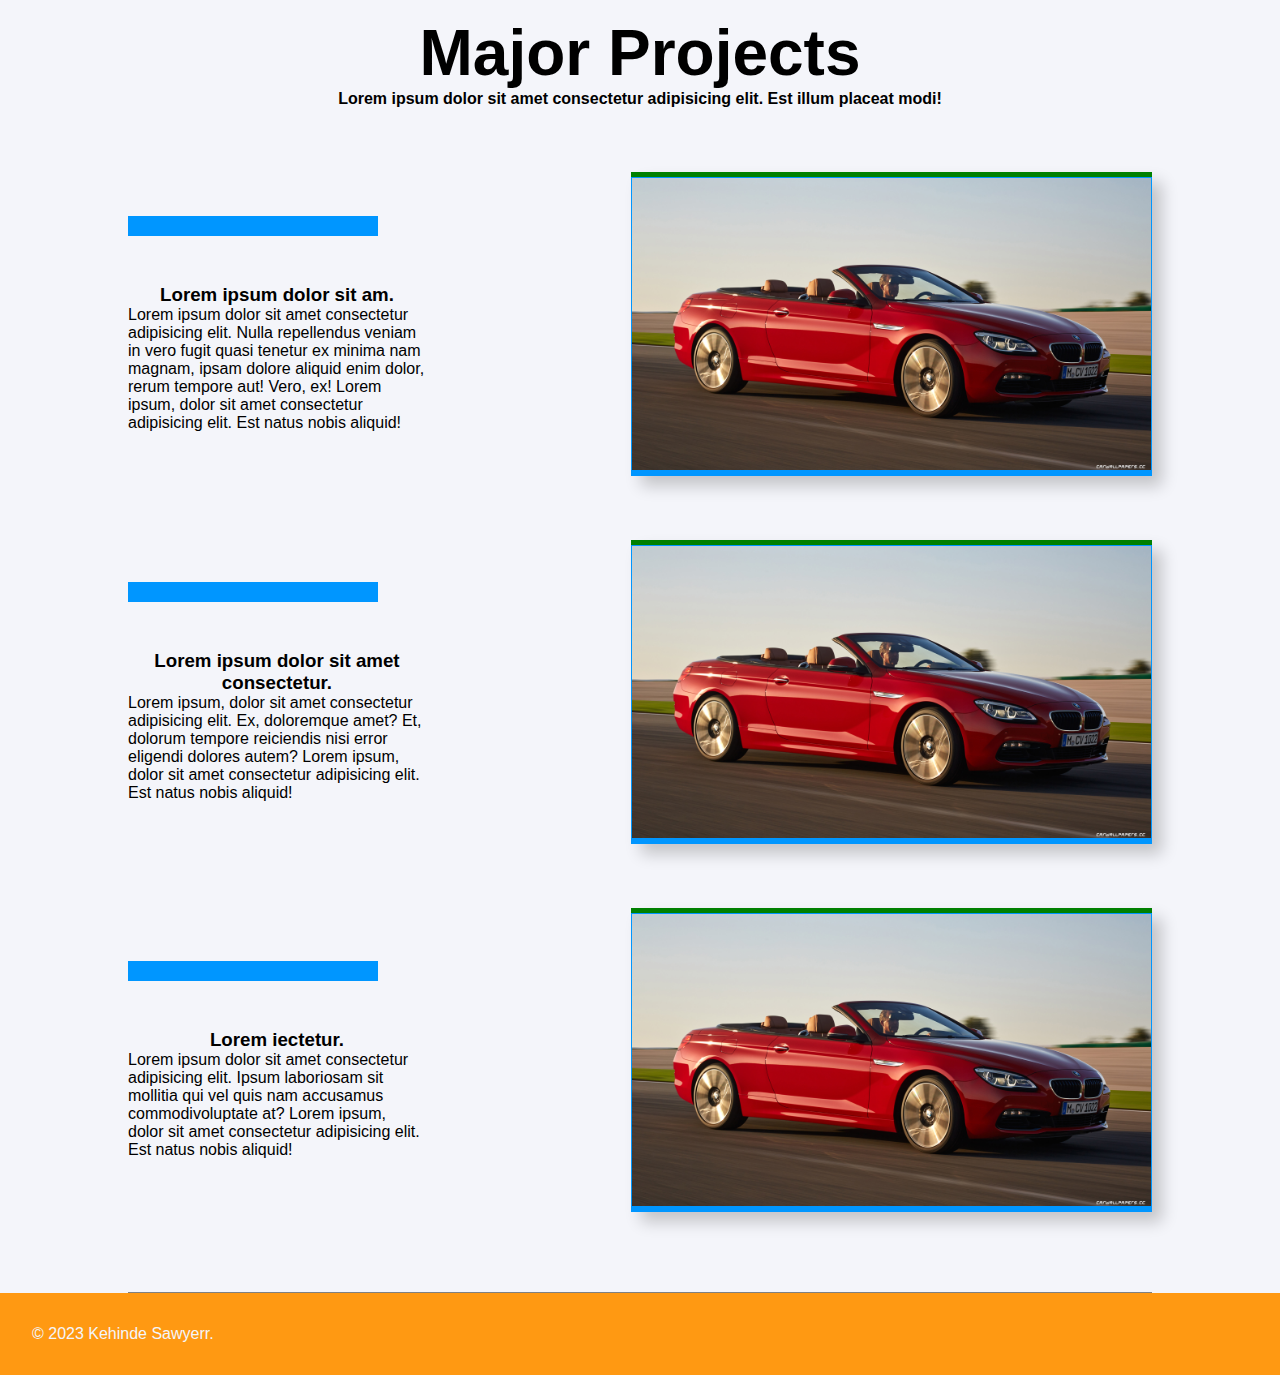
==== projects.html @ 8c3d4829 "first commit" ====
<html lang="en">
<head>
    <meta charset="UTF-8">
    <meta http-equiv="X-UA-Compatible" content="IE=edge">
    <meta name="viewport" content="width=device-width, initial-scale=1.0">
    <link rel="stylesheet" href="style.css">
    <title>Document</title>
</head>
<body>
    <section id="mainProject" class="container">

        <h1>Major Projects</h1>
        <h4>Lorem ipsum dolor sit amet consectetur adipisicing elit. Est illum placeat modi!</h4>
        <div class="card">
        <div class=" flex">
        <aside class="hero">
          <div class="shortline"></div>
            <h3>Lorem ipsum dolor sit am.</h3>
            Lorem ipsum dolor sit amet consectetur adipisicing elit. Nulla repellendus veniam in vero fugit quasi tenetur ex minima nam magnam, ipsam dolore aliquid enim dolor, rerum tempore aut! Vero, ex!
        Lorem ipsum, dolor sit amet consectetur adipisicing elit. Est natus nobis aliquid!
        </aside>
        <div class="image-container">
        <img src="loremimage.jpg" alt=""> </div> </div>
        </div>
        

        <div class=" flex card">
            <aside class="hero">
                <div class="shortline"></div>
                <h3>Lorem ipsum dolor sit amet consectetur.</h3>
                Lorem ipsum, dolor sit amet consectetur adipisicing elit. Ex, doloremque amet? Et, dolorum tempore reiciendis nisi error eligendi dolores autem?
            Lorem ipsum, dolor sit amet consectetur adipisicing elit. Est natus nobis aliquid!
            </aside>
            <div class="image-container">
            <img src="loremimage.jpg" alt=""> </div> </div>
        
        
            

            <div class="flex card">
              
                <aside class="hero">
                    <div class="shortline"></div>
                    <h3>Lorem iectetur.</h3>
                    Lorem ipsum dolor sit amet consectetur adipisicing elit. Ipsum laboriosam sit mollitia qui vel quis nam accusamus commodivoluptate at?
                Lorem ipsum, dolor sit amet consectetur adipisicing elit. Est natus nobis aliquid!
                </aside>
                <div class="image-container">
                <img src="loremimage.jpg" alt=""> </div> </div>
                


    </section>
    <footer>
        &copy 2023 Kehinde Sawyerr.
   </footer>
    
    
</body>
</html>
---- style.css ----
:root{
  --bg:	#F4F5FA;
  --red: white;
  --yellow:#ff9912;
  --blue:#0096FF;
  --font-medium:2rem;
}



*, ::after, ::before{
    box-sizing: border-box;
}

body{
    margin: 0;
    padding: 0;
    background-color: var(--bg);
    font-family: 'Roboto', sans-serif;
}

html{
    scroll-behavior: smooth;
}

h1,h2, h3, h4 ,ul {
    padding:0;
    margin:0;
}
h1,h2, h3, h4{
    text-align: center;
}

a{
    color:0;
    text-decoration: none;
}


/*Utilitie*/
.flex{
    display: flex;
    justify-content: space-between;
    align-items: center;

    
}


.container{
    width: 80%;
    max-width: 1100px;
    margin: 0 auto;
    }


/*  */


/* nav section */
nav{
    position: fixed;
    top:0;
    background-color:var(--bg) ;
    padding: 0.5px, 0 ;
    display: flex;
    justify-content: center;
    width: 100%;
    border: 1px solid green;
    
}


nav button{
    width: fit-content;
    display: none;
}

ul{ 
    box-sizing: border-box;
    list-style: none;
    display: flex;
    justify-content: flex-end;
}

li:hover{
 
border: 0.5px dashed green;
}

li{
    
    padding: 3px;
    margin: 3px;
    font-size: var(--font-medium);
    border:1px solid transparent;
}




h1{
    font-size: 4rem;
    
}
.developer-about{
    width: 40%;    
}

#developer-intro img{
  min-width:50%;
  align-self: flex-start;
}

img{
    max-width: 100%;
    object-fit: cover;
    border: 0.5px solid var(--blue);
}

.hero-img{
    border-radius: 8px;
}

.shortline{
    border-top: 20px solid var(--blue);
    width: 250px;
    padding-bottom:3rem;
}

section{
   height: fit-content;
   width: 100%; 
   border-bottom: 1px solid grey;
   padding: 1rem 0;
}

section:nth-of-type(2){
    border-bottom: none;
}
h2{
    color:var(--blue);
}


/*projects */

#project-header{
    font-size: 2rem;
    text-align: center;
    margin: 3rem;
}
.project-preview{
    font-size: 2rem;
    text-align: center;
    color: var(--bg);
    border: 1px solid green;
    max-width:300px;
}


.project-preview .img-container{
    width:100%; 
    height: 100%;
    border: 3px solid pink;
}
.project-preview .img-container img{
    width: 100%;
    object-position: center;
    object-fit: cover;
}
#project-section {
    display: grid;
    grid-template-columns: repeat(3, 1fr);
gap: 10px;
grid-auto-rows: minmax(100px, auto);
}

.hero-img-container{
    
    overflow: hidden;
}

.project-preview img{
    object-fit: cover;
    width: 100%;

}

.project-description{
 background-color: #0096FF;
 padding: 5px 2px;
     
}


/* project page */
#mainProject .flex{
    gap: 20%;
}
#mainProject .hero{
    width: 40%;

}
#mainProject .image-container{
    width: 70%;
    gap: 5%;
    box-shadow:  10px 10px 15px rgba(0, 0, 0, 0.2);
    border-top: 5px solid green;
    border-bottom:  5px solid #0096FF;

}
#mainProject .card{
    margin: 4rem 0;
}
#mainProject  img{
    width: 100%;
}


button{
    padding: 12px;
    background-color: var(--blue);
     text-align: center;
    border-radius: 5px;
    color: var(--bg);
    font-size: 20px;
     margin: auto;
     width: 10rem;
}

.center{
    display: block;
    margin: 3rem auto;
    width: 10rem;
    
}

.space{
    margin-top: 4rem;
}
/*sections  */


#developer-intro{
    margin-top: 2rem;
}

/* Contact */
#Contact{
    text-align: center;
    flex-grow: 1;
    margin: 2rem 0;
}


#Contact h2{
    font-size: 3rem;
    text-align: center;

}

#Contact h4{
     color: var(--blue);
    text-align: center;
    text-transform: capitalize;
}

.social-icons{
    overflow: none;
}
.fab{
    font-size: 2rem;
}

#Contact ul{
    padding: 10px 10px;
    margin: auto;
    display: flex;
    align-content: center;
    justify-content: center;
    flex-wrap: wrap;
   
}

#Contact li{
    padding: 5px;
    
}

/* footer */
footer{
    width:100%;
    padding: 2rem;
    background-color: var(--yellow);
    color: #F4F5FA;

}

/* mainProject */

/* }
#mainProject {
    display: block;
    width: 100%;
    border: 1px solid grey;

} */
.hero{
    width: 40%;
}
.card img{
    width: 65%;
}



/*media queries  */

@media screen and (max-width:700px) {

    section{
        width: 100%;
        height: fit-content;
        margin:  auto;
    }

    .show-li{
    
    }

    #mainProject{
      display: block;
    }
    #mainProject .image-container{
        width: 100%;
    }

    nav button{
        display: block;
    }

    
    /* ul{
        display: block;
    } */
    .container{
        
        margin: 0 auto;
    }

    
  
    .developer-about ,#developer-intro img{
        width: 100%;
       }

       nav li{

       }

    .flex{
        display: block;
        
    }
    
    #project-section{
        display: block;
        margin: auto;


    }

    #project-section img{
        width: 100%;
    }

    .project-preview{
        width: 100%;
        margin: 1rem auto ;
    }

    .project-description{
     width: inherit;
    }


    #mainProject .hero{
        display: block;
        width: 100%;
    }

}


@media screen  and(max-width:900px){
    .flex{
        display: block;
    }  
    
    #project-section img{
    margin: 2rem auto 4rem;
    max-width: 800px;
    width: 100%;
}

   .developer-about ,#developer-intro img{
    width: 100%;
   }
}
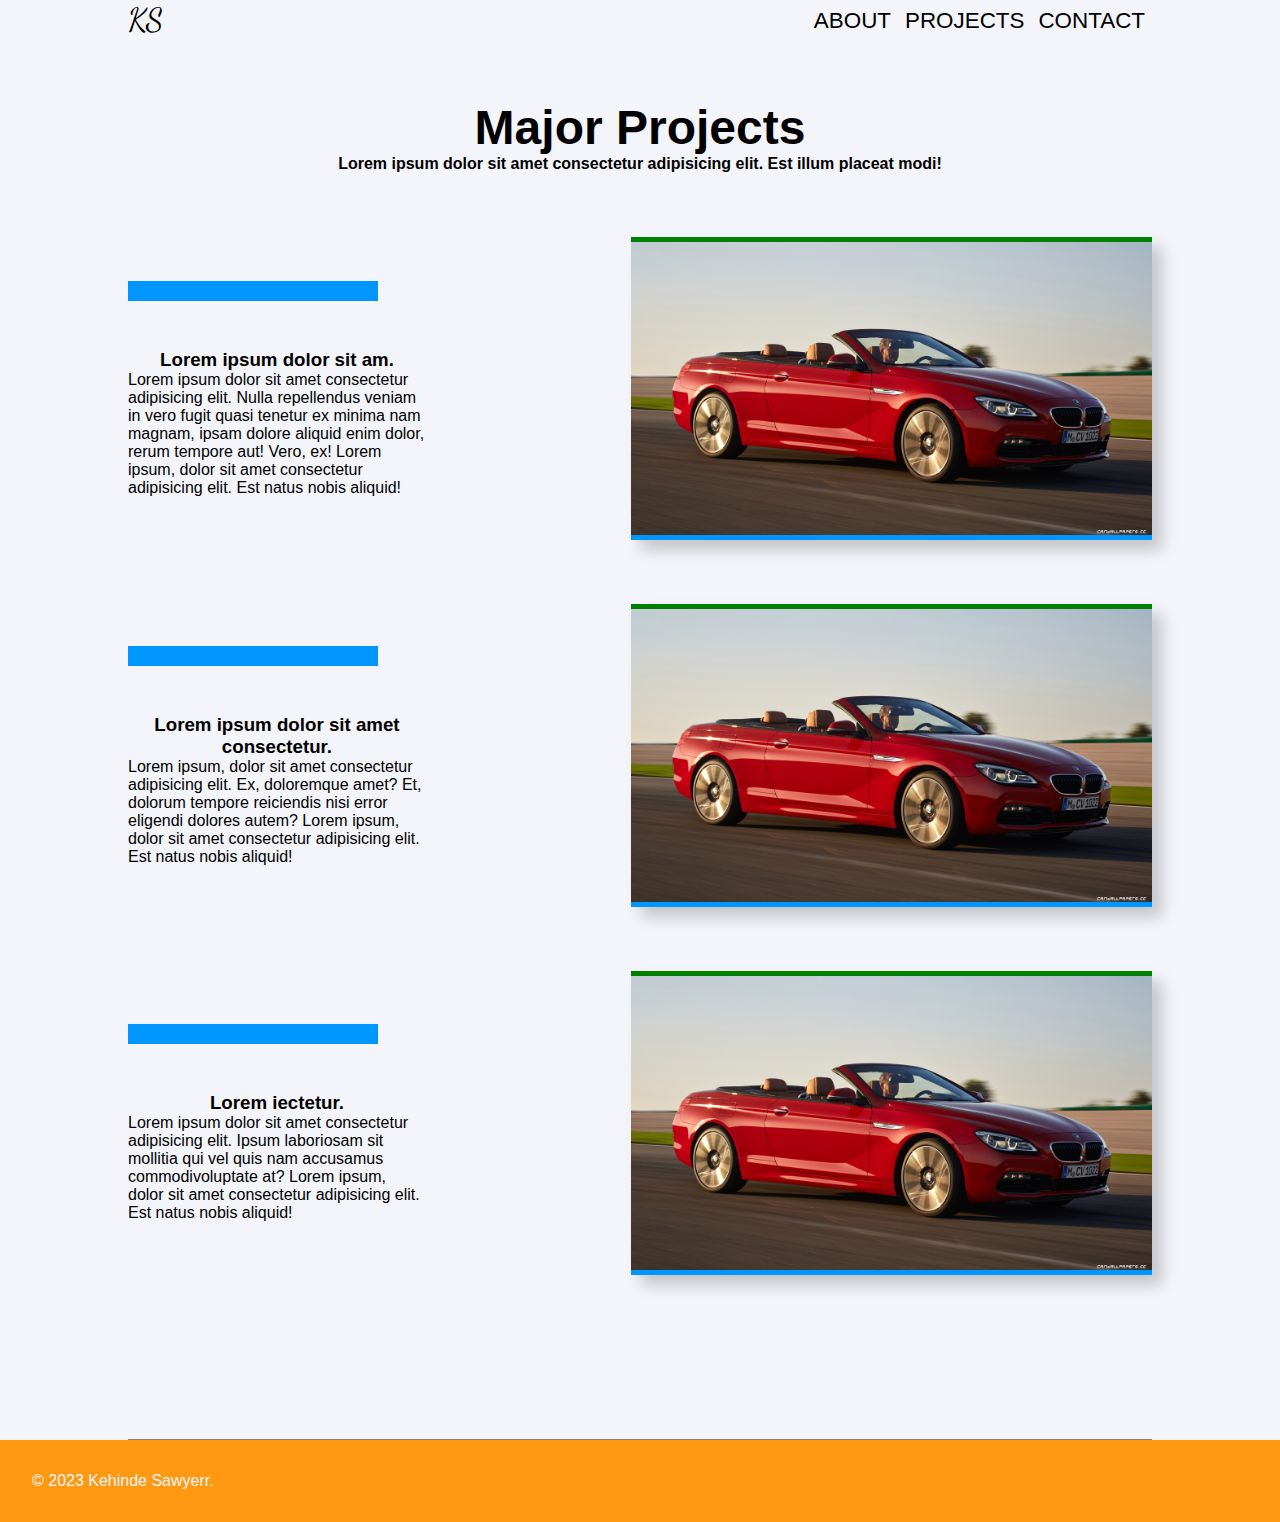
==== commit 826c4c50: "i removed some files" ====
--- a/projects.html
+++ b/projects.html
@@ -4,9 +4,38 @@
     <meta http-equiv="X-UA-Compatible" content="IE=edge">
     <meta name="viewport" content="width=device-width, initial-scale=1.0">
     <link rel="stylesheet" href="style.css">
-    <title>Document</title>
+    <link
+    rel="stylesheet"
+    href="https://use.fontawesome.com/releases/v5.8.2/css/all.css"/>
+
+    <link rel="apple-touch-icon" sizes="180x180" href="./favicon/apple-touch-icon.png">
+<link rel="icon" type="image/png" sizes="32x32" href="./favicon/favicon-32x32.png">
+<link rel="icon" type="image/png" sizes="16x16" href="./favicon/favicon-16x16.png">
+<link rel="manifest" href="/site.webmanifest">
+<link rel="preconnect" href="https://fonts.googleapis.com">
+<link rel="preconnect" href="https://fonts.gstatic.com" crossorigin>
+<link href="https://fonts.googleapis.com/css2?family=Dancing+Script&display=swap" rel="stylesheet">
+    <title>My Projects</title>
+
 </head>
 <body>
+
+   
+    <header>
+        <nav  class="navbar">
+            
+           <a href="index.html" class="logo">KS</a>
+            <ul class="nav-list">
+              <li><a href="index.html">About</a></li>
+              <li><a href="projects.html">Projects</a></li>
+              <li class="active"><a href="#Contact">Contact</a></li>
+            </ul>
+            <button id="nav-btn"><i    class="fas fa-bars"></i>
+            </button>
+            
+        </nav></header>
+    
+
     <section id="mainProject" class="container">
 
         <h1>Major Projects</h1>
@@ -55,6 +84,6 @@
         &copy 2023 Kehinde Sawyerr.
    </footer>
     
-    
+   <script src="index.js"></script>
 </body>
 </html>--- a/style.css
+++ b/style.css
@@ -1,410 +1,425 @@
-:root{
-  --bg:	#F4F5FA;
-  --red: white;
-  --yellow:#ff9912;
-  --blue:#0096FF;
-  --font-medium:2rem;
-}
-
-
-
-*, ::after, ::before{
+/* Variables */
+:root {
+    --bg: #F4F5FA;
+    --red: white;
+    --yellow: #ff9912;
+    --blue: #0096FF;
+    --font-medium: 2rem;
+    --font-logo: 'Dancing Script', cursive;
+  }
+  
+  /* Global Styles */
+  *, ::after, ::before {
     box-sizing: border-box;
-}
-
-body{
+  }
+
+  nav{
+    text-transform: uppercase;
+  }
+  
+  body {
     margin: 0;
     padding: 0;
     background-color: var(--bg);
     font-family: 'Roboto', sans-serif;
-}
-
-html{
+  }
+  
+  html {
     scroll-behavior: smooth;
-}
-
-h1,h2, h3, h4 ,ul {
-    padding:0;
-    margin:0;
-}
-h1,h2, h3, h4{
-    text-align: center;
-}
-
-a{
-    color:0;
+  }
+  
+  h1, h2, h3, h4, ul {
+    padding: 0;
+    margin: 0;
+  }
+  
+  h1, h2, h3, h4 {
+    text-align: center;
+  }
+  
+  a {
+    color: 0;
     text-decoration: none;
-}
-
-
-/*Utilitie*/
-.flex{
+  }
+
+  section{
+    padding: 100px 0;
+  }
+  
+  /* Utilities */
+
+  .logo{
+    font-family: var(--font-logo);
+    font-size: var(--font-medium);
+  }
+  .flex {
     display: flex;
     justify-content: space-between;
     align-items: center;
-
-    
-}
-
-
-.container{
+  }
+  
+  .container {
     width: 80%;
     max-width: 1100px;
     margin: 0 auto;
-    }
-
-
-/*  */
-
-
-/* nav section */
-nav{
-    position: fixed;
-    top:0;
-    background-color:var(--bg) ;
-    padding: 0.5px, 0 ;
+  }
+
+  header {
+    position:fixed;
+    top: 0;
+    width: 100%;
     display: flex;
     justify-content: center;
-    width: 100%;
-    border: 1px solid green;
     
-}
-
-
-nav button{
+    background-color: var(--bg);
+  }
+  /* Navigation Section */
+  .navbar {
+    display: none;
+    position: fixed;
+    top: 0;
+    left: 10%;
+    right: 10%;
+    background-color: var(--bg);
+    padding: 0.5px 0;
+    margin: 0 auto;
+    display: flex;
+    justify-content: space-between;
+  }
+  
+  nav button {
     width: fit-content;
     display: none;
-}
-
-ul{ 
+    border-radius: 0;
+    background-color: transparent;
+
+  }
+  nav button i {
+    color: #000;
+  }
+  
+  ul {
     box-sizing: border-box;
     list-style: none;
     display: flex;
     justify-content: flex-end;
-}
-
-li:hover{
- 
-border: 0.5px dashed green;
-}
-
-li{
-    
+  }
+  
+  li:hover {
+    border: 0.5px dashed green;
+  }
+  
+  li {
     padding: 3px;
     margin: 3px;
-    font-size: var(--font-medium);
-    border:1px solid transparent;
-}
-
-
-
-
-h1{
-    font-size: 4rem;
-    
-}
-.developer-about{
-    width: 40%;    
-}
-
-#developer-intro img{
-  min-width:50%;
-  align-self: flex-start;
-}
-
-img{
+    font-size: 1.4rem;
+    border: 1px solid transparent;
+  }
+
+  li:active{
+    background-color: grey;
+  }
+  
+  /* Developer Section */
+  h1 {
+    font-size: 3rem;
+  }
+  
+  .developer-about {
+    width: 62%;
+  }
+  
+  #developer-intro {
+  
+  }
+  
+  img {
     max-width: 100%;
-    object-fit: cover;
-    border: 0.5px solid var(--blue);
-}
-
-.hero-img{
+  }
+  
+  /* Hero Image */
+  .hero-img {
     border-radius: 8px;
-}
-
-.shortline{
+    width: 32%;
+  }
+  
+  .shortline {
     border-top: 20px solid var(--blue);
     width: 250px;
-    padding-bottom:3rem;
+    padding-bottom: 3rem;
+  }
+  
+  section {
+    height: fit-content;
+    width: 100%;
+    border-bottom: 1px solid grey;
+  }
+  
+  section:nth-of-type(2) {
+    border-bottom: none;
+  }
+  
+  h2 {
+    color: var(--blue);
+  }
+  
+  /* Projects */
+  #project-header {
+    font-size: 2rem;
+    text-align: center;
+    margin: 3rem;
+  }
+  
+  .project-preview {
+  background-color: #000;
+  color: #fff;
+  font-size: 2rem;
+  padding: 3px;
+  text-align: center;
+  height: 100%;
+  display: flex;
+  flex-direction: column;
+  justify-content: flex-end;}
+  
+  
+  
+  .project-preview img {  
+    max-width: 100%;
+    max-height: calc(100% - 20px);
+    height: 200px;
+    object-fit: cover;
+  }
+  
+  #project-section {
+  display: grid;
+  grid-template-columns: repeat(auto-fit, minmax(200px, 1fr));
+  grid-gap: 10px;
 }
-
-section{
-   height: fit-content;
-   width: 100%; 
-   border-bottom: 1px solid grey;
-   padding: 1rem 0;
-}
-
-section:nth-of-type(2){
-    border-bottom: none;
-}
-h2{
-    color:var(--blue);
-}
-
-
-/*projects */
-
-#project-header{
-    font-size: 2rem;
-    text-align: center;
-    margin: 3rem;
-}
-.project-preview{
-    font-size: 2rem;
-    text-align: center;
-    color: var(--bg);
-    border: 1px solid green;
-    max-width:300px;
-}
-
-
-.project-preview .img-container{
-    width:100%; 
-    height: 100%;
-    border: 3px solid pink;
-}
-.project-preview .img-container img{
-    width: 100%;
-    object-position: center;
-    object-fit: cover;
-}
-#project-section {
-    display: grid;
-    grid-template-columns: repeat(3, 1fr);
-gap: 10px;
-grid-auto-rows: minmax(100px, auto);
-}
-
-.hero-img-container{
-    
-    overflow: hidden;
-}
-
-.project-preview img{
-    object-fit: cover;
-    width: 100%;
-
-}
-
-.project-description{
- background-color: #0096FF;
- padding: 5px 2px;
-     
-}
-
-
-/* project page */
-#mainProject .flex{
+  
+  #project-section p{
+    margin: 0;
+    padding: 0%;
+    color:red;
+  }
+
+  @media (max-width: 768px) {
+    #project-section {
+      grid-template-columns: repeat(2, 1fr);
+    }
+  }
+  
+  @media (max-width: 480px) {
+    #project-section {
+      grid-template-columns: 1fr;
+    }
+  }
+  
+  
+  /* Project Page */
+  #mainProject .flex {
     gap: 20%;
-}
-#mainProject .hero{
+  }
+  
+  #mainProject .hero {
     width: 40%;
-
-}
-#mainProject .image-container{
+  }
+  
+  #mainProject .image-container {
     width: 70%;
     gap: 5%;
-    box-shadow:  10px 10px 15px rgba(0, 0, 0, 0.2);
+    box-shadow: 10px 10px 15px rgba(0, 0, 0, 0.2);
     border-top: 5px solid green;
-    border-bottom:  5px solid #0096FF;
-
-}
-#mainProject .card{
+    border-bottom: 5px solid #0096FF;
+  }
+  
+  #mainProject .card {
     margin: 4rem 0;
-}
-#mainProject  img{
+  }
+  
+  #mainProject img {
     width: 100%;
-}
-
-
-button{
+  }
+  
+  button {
     padding: 12px;
     background-color: var(--blue);
-     text-align: center;
+    text-align: center;
     border-radius: 5px;
     color: var(--bg);
     font-size: 20px;
-     margin: auto;
-     width: 10rem;
-}
-
-.center{
+    margin: auto;
+    width: 10rem;
+  }
+  
+  .center {
     display: block;
     margin: 3rem auto;
     width: 10rem;
-    
-}
-
-.space{
+  }
+  
+  .space {
     margin-top: 4rem;
-}
-/*sections  */
-
-
-#developer-intro{
-    margin-top: 2rem;
-}
-
-/* Contact */
-#Contact{
+  }
+  
+/* Contact Section */
+  #Contact {
     text-align: center;
     flex-grow: 1;
     margin: 2rem 0;
-}
-
-
-#Contact h2{
+  }
+  
+  #Contact h2 {
     font-size: 3rem;
     text-align: center;
-
-}
-
-#Contact h4{
-     color: var(--blue);
+  }
+  
+  #Contact h4 {
+    color: var(--blue);
     text-align: center;
     text-transform: capitalize;
-}
-
-.social-icons{
+  }
+  
+  .social-icons {
     overflow: none;
-}
-.fab{
+  }
+  
+  .fab {
     font-size: 2rem;
-}
-
-#Contact ul{
+  }
+  
+  #Contact ul {
     padding: 10px 10px;
     margin: auto;
     display: flex;
     align-content: center;
     justify-content: center;
     flex-wrap: wrap;
-   
+  }
+  
+  #Contact li {
+    padding: 5px;
+  }
+
+  /*Animation*/
+  
+.chevron:hover{
+    background: var(--bg);
+   transition: background 0.3s ease-out;
 }
-
-#Contact li{
-    padding: 5px;
-    
-}
-
-/* footer */
-footer{
-    width:100%;
+  /* Footer */
+  footer {
+    width: 100%;
     padding: 2rem;
     background-color: var(--yellow);
     color: #F4F5FA;
-
-}
-
-/* mainProject */
-
-/* }
-#mainProject {
-    display: block;
-    width: 100%;
-    border: 1px solid grey;
-
-} */
-.hero{
-    width: 40%;
-}
-.card img{
-    width: 65%;
-}
-
-
-
-/*media queries  */
-
-@media screen and (max-width:700px) {
-
-    section{
+  }
+
+
+  
+
+
+  /* Media Queries */
+  @media screen and (max-width: 700px) {
+    section {
+      width: 100%;
+      height: fit-content;
+      margin: auto;
+
+    }
+  
+    nav{
+        display: flex;
+        justify-content: space-between;
+    }
+    .nav-list{
+      display: none;
+    }
+
+    #nav-btn {
+        display: block;
+        margin: 0;
+        }
+
+      .nav-list.active{
+        display: block;
+        position: absolute;
+        background-color: var(--bg);
         width: 100%;
+        left: 10px;
+        top: 3rem;
+        border: 1px solid ;
+    
+      }
+  
+    #mainProject {
+      display: block;
+    }
+  
+    #mainProject .image-container {
+      width: 100%;
+    }
+  
+   
+  
+    .container {
+      margin: 0 auto;
+    }
+  
+    .developer-about, #developer-intro img {
+      width: 100%;
+    }
+  
+  
+    .flex {
+      display: block;
+     } /*
+  
+    #project-section {
+      display: block;
+      margin: auto;
+    }
+  
+    #project-section img {
+      width: 100%;
+    }
+
+    .project-preview img {
+        height: calc(100% - 20%);
+        width: 100%;
+        object-fit: cover;
+      }
+  
+    .project-preview {
+      width: 100%;
+      margin: 1rem auto ;
+    } */
+  
+    .project-description {
+      width: inherit;
+    }
+  
+    #mainProject .hero {
+      display: block;
+      width: 100%;
+    }
+  }
+  
+  @media screen and (max-width: 900px) {
+    .flex {
+      display: block;
+    }
+  
+    /* #project-section img {
+     height: fit-content;
+    } */
+  
+    .developer-about, #developer-intro img {
+      width: 100%;
+ }
+    /* .project-preview img {
         height: fit-content;
-        margin:  auto;
-    }
-
-    .show-li{
-    
-    }
-
-    #mainProject{
-      display: block;
-    }
-    #mainProject .image-container{
         width: 100%;
-    }
-
-    nav button{
-        display: block;
-    }
-
-    
-    /* ul{
-        display: block;
-    } */
-    .container{
-        
-        margin: 0 auto;
-    }
-
-    
-  
-    .developer-about ,#developer-intro img{
-        width: 100%;
-       }
-
-       nav li{
-
-       }
-
-    .flex{
-        display: block;
-        
-    }
-    
-    #project-section{
-        display: block;
-        margin: auto;
-
-
-    }
-
-    #project-section img{
-        width: 100%;
-    }
-
-    .project-preview{
-        width: 100%;
-        margin: 1rem auto ;
-    }
-
-    .project-description{
-     width: inherit;
-    }
-
-
-    #mainProject .hero{
-        display: block;
-        width: 100%;
-    }
-
-}
-
-
-@media screen  and(max-width:900px){
-    .flex{
-        display: block;
-    }  
-    
-    #project-section img{
-    margin: 2rem auto 4rem;
-    max-width: 800px;
-    width: 100%;
-}
-
-   .developer-about ,#developer-intro img{
-    width: 100%;
-   }
-}
+        object-fit: cover;
+      }  */
+  }
+  